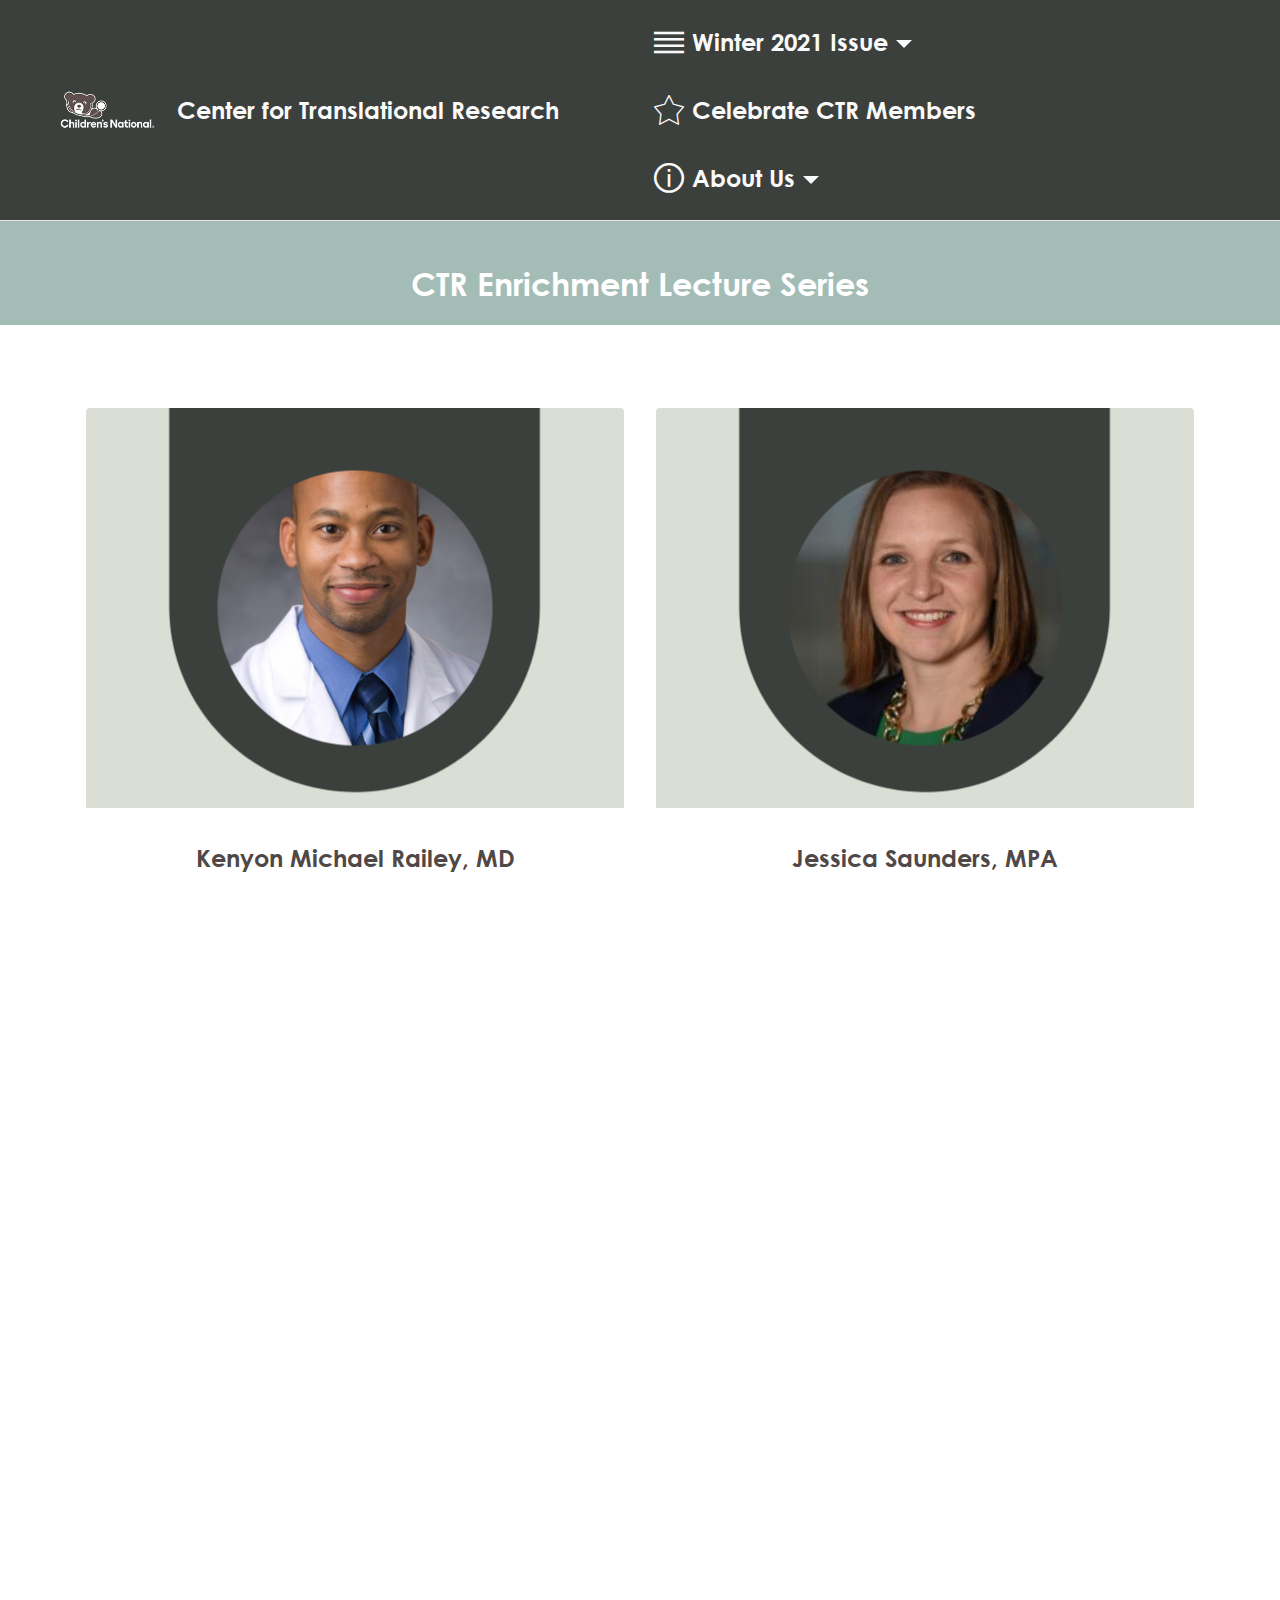
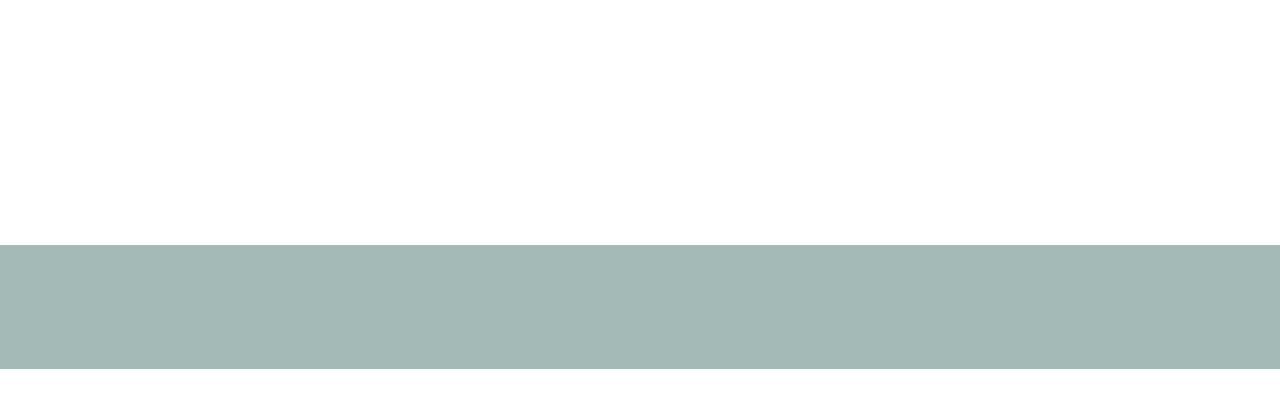
==== CTREnrichmentSeries.html @ a95724ea "Initial Draft" ====
<!DOCTYPE html>
<html  >
<head>
  <!-- Site made with Mobirise Website Builder v5.2.0, https://mobirise.com -->
  <meta charset="UTF-8">
  <meta http-equiv="X-UA-Compatible" content="IE=edge">
  <meta name="generator" content="Mobirise v5.2.0, mobirise.com">
  <meta name="viewport" content="width=device-width, initial-scale=1, minimum-scale=1">
  <link rel="shortcut icon" href="assets/images/cn-master-ol-whttxt-rgb-hires-sm-229x120.png" type="image/x-icon">
  <meta name="description" content="">
  
  
  <title>CTR Enrichment Series</title>
  <link rel="stylesheet" href="assets/web/assets/mobirise-icons2/mobirise2.css">
  <link rel="stylesheet" href="assets/web/assets/mobirise-icons/mobirise-icons.css">
  <link rel="stylesheet" href="assets/tether/tether.min.css">
  <link rel="stylesheet" href="assets/bootstrap/css/bootstrap.min.css">
  <link rel="stylesheet" href="assets/bootstrap/css/bootstrap-grid.min.css">
  <link rel="stylesheet" href="assets/bootstrap/css/bootstrap-reboot.min.css">
  <link rel="stylesheet" href="assets/dropdown/css/style.css">
  <link rel="stylesheet" href="assets/animatecss/animate.css">
  <link rel="stylesheet" href="assets/socicon/css/styles.css">
  <link rel="stylesheet" href="assets/theme/css/style.css">
  <link href="assets/fonts/style.css" rel="stylesheet">
  <link rel="preload" as="style" href="assets/mobirise/css/mbr-additional.css"><link rel="stylesheet" href="assets/mobirise/css/mbr-additional.css" type="text/css">
  
  
  
  
</head>
<body>
  
  <section class="menu cid-s48OLK6784" once="menu" id="menu1-1x">
    
    <nav class="navbar navbar-dropdown navbar-fixed-top navbar-expand-lg">
        <div class="container-fluid">
            <div class="navbar-brand">
                <span class="navbar-logo">
                    <a href="https://childrensnational.org/">
                        <img src="assets/images/cn-master-ol-whttxt-rgb-hires-sm-229x120.png" alt="Mobirise" style="height: 3.8rem;">
                    </a>
                </span>
                <span class="navbar-caption-wrap"><a class="navbar-caption text-white display-4" href="https://childrensnational.org/research-and-education/center-for-translational-research">Center for Translational Research</a></span>
            </div>
            <button class="navbar-toggler" type="button" data-toggle="collapse" data-target="#navbarSupportedContent" aria-controls="navbarNavAltMarkup" aria-expanded="false" aria-label="Toggle navigation">
                <div class="hamburger">
                    <span></span>
                    <span></span>
                    <span></span>
                    <span></span>
                </div>
            </button>
            <div class="collapse navbar-collapse" id="navbarSupportedContent">
                <ul class="navbar-nav nav-dropdown nav-right" data-app-modern-menu="true"><li class="nav-item dropdown"><a class="nav-link link dropdown-toggle text-white display-4" href="#" data-toggle="dropdown-submenu" aria-expanded="false"><span class="mobi-mbri mobi-mbri-align-justify mbr-iconfont mbr-iconfont-btn"></span>Winter 2021 Issue</a><div class="dropdown-menu"><a class="dropdown-item text-white display-4" href="index.html">Homepage</a><a class="dropdown-item text-white text-primary display-4" href="FacultyNews.html" aria-expanded="false">Faculty News</a><a class="text-white dropdown-item text-primary display-4" href="CTREnrichmentSeries.html" aria-expanded="false">CTR Enrichment Series</a><a class="dropdown-item text-white text-primary display-4" href="CTRMembers.html" aria-expanded="false">CTR Members</a><a class="dropdown-item text-white text-primary display-4" href="ResearchResources.html" aria-expanded="false">Research Resources</a><a class="dropdown-item text-white text-primary display-4" href="GrantsContracts.html" aria-expanded="false">Grants &amp; Contracts</a><div class="dropdown"><a class="dropdown-item text-white dropdown-toggle display-4" href="#" aria-expanded="false" data-toggle="dropdown-submenu">Archived Newsletter</a><div class="dropdown-menu dropdown-submenu"><a class="dropdown-item text-white text-primary display-4" href="https://ctrinfo.github.io/NewsletterF19/" aria-expanded="false">Fall 2019</a><a class="dropdown-item text-white text-primary display-4" href="https://ctrinfo.github.io/NewsletterWinter2020/index.html" aria-expanded="false">Winter 2020</a><a class="dropdown-item text-white text-primary display-4" href="https://ctrinfo.github.io/NewsletterSP20/ResearchResources.html" aria-expanded="false">Spring 2020</a><a class="dropdown-item text-white text-primary display-4" href="https://ctrinfo.github.io/ConnectorsCornerSF20/index.html" aria-expanded="false">Summer | Fall 2020</a></div></div></div></li>
                    <li class="nav-item"><a class="nav-link link text-white text-primary display-4" href="CTRform.html"><span class="mbri-star mbr-iconfont mbr-iconfont-btn"></span>
                            Celebrate CTR Members<br></a></li><li class="nav-item dropdown"><a class="nav-link link dropdown-toggle text-white display-4" href="#" data-toggle="dropdown-submenu" aria-expanded="false"><span class="mobi-mbri mobi-mbri-info mbr-iconfont mbr-iconfont-btn"></span>
                            About Us</a><div class="dropdown-menu"><a class="dropdown-item text-white text-primary display-4" href="CTRLeadership.html">CTR Leadership</a><a class="dropdown-item text-white text-primary display-4" href="https://childrensnational.org/research-and-education/center-for-translational-research" aria-expanded="false">CTR</a></div></li></ul>
                
                
            </div>
        </div>
    </nav>

</section>

<section class="mbr-section content4 cid-sfBEkjKArL" id="content4-2z">

    

    <div class="container">
        <div class="media-container-row">
            <div class="title col-12 col-md-8">
                <h2 class="align-center pb-3 mbr-fonts-style display-2"><strong>CTR Enrichment Lecture Series</strong></h2>
                
                
            </div>
        </div>
    </div>
</section>

<section class="gallery2 cid-sqBTigY8wc" id="gallery2-3e">
    
    
    <div class="container">
        <div class="mbr-section-head">
            <h4 class="mbr-section-title mbr-fonts-style align-center mb-0 display-2"><strong>Gallery with Text and Buttons</strong></h4>
            
        </div>
        <div class="row mt-4">
            <div class="item features-image сol-12 col-md-6 col-lg-6">
                <div class="item-wrapper">
                    <div class="item-img">
                        <img src="assets/images/6-1.png" alt="">
                    </div>
                    <div class="item-content">
                        <h5 class="item-title mbr-fonts-style display-4"><strong>Kenyon Michael Railey, MD</strong></h5>
                        
                        <p class="mbr-text mbr-fonts-style mt-3 display-7">
                            A New Hope: Preventing Bias in Personal, Professional and Patient Encounters
                        </p>
                    </div>
                    <div class="mbr-section-btn item-footer mt-2"><a href="" class="btn item-btn btn-success display-7" target="_blank"><span class="mobi-mbri mobi-mbri-video-play mbr-iconfont mbr-iconfont-btn"></span>Watch now&nbsp;</a></div>
                </div>
            </div>
            <div class="item features-image сol-12 col-md-6 col-lg-6">
                <div class="item-wrapper">
                    <div class="item-img">
                        <img src="assets/images/7-1.png" alt="">
                    </div>
                    <div class="item-content">
                        <h5 class="item-title mbr-fonts-style display-4"><strong>Jessica Saunders, MPA</strong></h5>
                        
                        <p class="mbr-text mbr-fonts-style mt-3 display-7">Developing a Social Needs Screening Program</p>
                    </div>
                    <div class="mbr-section-btn item-footer mt-2"><a href="https://www.youtube.com/watch?v=nKHgA2iV2IY&list=PLpaHC44oF7Z8gwR-Vftmuv-lGePWFJzNv&index=27" class="btn item-btn btn-success display-7" target="_blank"><span class="mobi-mbri mobi-mbri-video-play mbr-iconfont mbr-iconfont-btn"></span>Watch now&nbsp;</a></div>
                </div>
            </div>
            <div class="item features-image сol-12 col-md-6 col-lg-6">
                <div class="item-wrapper">
                    <div class="item-img">
                        <img src="assets/images/8-1.png" alt="">
                    </div>
                    <div class="item-content">
                        <h5 class="item-title mbr-fonts-style display-4"><strong>Sylvie Naar, PhD</strong></h5>
                        
                        <p class="mbr-text mbr-fonts-style mt-3 display-7">Behavioral Interventions to Reduce Health Disparities in Adolescents and Emerging Adults </p>
                    </div>
                    <div class="mbr-section-btn item-footer mt-2"><a href="https://www.youtube.com/watch?v=Abxpg3LEU58&list=PLpaHC44oF7Z8gwR-Vftmuv-lGePWFJzNv&index=26" class="btn item-btn btn-success display-7" target="_blank"><span class="mobi-mbri mobi-mbri-video-play mbr-iconfont mbr-iconfont-btn"></span>Watch now&nbsp;</a></div>
                </div>
            </div>
            <div class="item features-image сol-12 col-md-6 col-lg-6">
                <div class="item-wrapper">
                    <div class="item-img">
                        <img src="assets/images/9-1.png" alt="" title="">
                    </div>
                    <div class="item-content">
                        <h5 class="item-title mbr-fonts-style display-4"><strong>Delishia M. Pittman, PhD</strong></h5>
                        
                        <p class="mbr-text mbr-fonts-style mt-3 display-7">Black Emerging Adult College Students: More Than a Convenience Sample</p>
                    </div>
                    <div class="mbr-section-btn item-footer mt-2"><a href="https://childrensnational.org/news-and-events/video-gallery/black-emerging-adult-college-students" class="btn item-btn btn-success display-7" target="_blank"><span class="mobi-mbri mobi-mbri-video-play mbr-iconfont mbr-iconfont-btn"></span>Watch now&nbsp;</a></div>
                </div>
            </div>
        </div>
    </div>
</section>

<section class="footer3 cid-s48P1Icc8J" once="footers" id="footer3-1y">

    

    

    <div class="container-fluid">
        <div class="media-container-row align-center mbr-white">
            <div class="row row-links">
                <ul class="foot-menu">
                    
                    
                    
                    
                    
                <li class="foot-menu-item mbr-fonts-style display-7"><strong><a href="mailto:CTRAdmin@childrensnational.org" class="text-white">Contact Us</a></strong></li><li class="foot-menu-item mbr-fonts-style display-7"><strong><a href="https://childrensnational.org/" class="text-white" target="_blank">Children's National Hospital</a></strong></li><li class="foot-menu-item mbr-fonts-style display-7"><strong><a href="https://childrensnational.org/research-and-education/about-cri" class="text-white" target="_blank">Children's National Research Institute</a></strong></li><li class="foot-menu-item mbr-fonts-style display-7"><strong><a href="https://childrensnational.org/research-and-education/center-for-translational-research" class="text-white" target="_blank">Center for Translational Research</a></strong></li></ul>
            </div>
            
            <div class="row row-copirayt">
                <p class="mbr-text mb-0 mbr-fonts-style mbr-white align-center display-7">
                    © Children's National Hospital 2020</p>
            </div>
        </div>
    </div>
</section><section style="background-color: #fff; font-family: -apple-system, BlinkMacSystemFont, 'Segoe UI', 'Roboto', 'Helvetica Neue', Arial, sans-serif; color:#aaa; font-size:12px; padding: 0; align-items: center; display: flex;"><a href="https://mobirise.site/c" style="flex: 1 1; height: 3rem; padding-left: 1rem;"></a><p style="flex: 0 0 auto; margin:0; padding-right:1rem;">Designed with Mobirise <a href="https://mobirise.site/u" style="color:#aaa;">website</a> templates</p></section><script src="assets/web/assets/jquery/jquery.min.js"></script>  <script src="assets/popper/popper.min.js"></script>  <script src="assets/tether/tether.min.js"></script>  <script src="assets/bootstrap/js/bootstrap.min.js"></script>  <script src="assets/smoothscroll/smooth-scroll.js"></script>  <script src="assets/dropdown/js/nav-dropdown.js"></script>  <script src="assets/dropdown/js/navbar-dropdown.js"></script>  <script src="assets/touchswipe/jquery.touch-swipe.min.js"></script>  <script src="assets/viewportchecker/jquery.viewportchecker.js"></script>  <script src="assets/theme/js/script.js"></script>  
  
  
 <div id="scrollToTop" class="scrollToTop mbr-arrow-up"><a style="text-align: center;"><i class="mbr-arrow-up-icon mbr-arrow-up-icon-cm cm-icon cm-icon-smallarrow-up"></i></a></div>
    <input name="animation" type="hidden">
  </body>
</html>
---- assets/web/assets/mobirise-icons2/mobirise2.css ----
@font-face {
  font-family: 'Moririse2';
  font-display: swap;
  src:  url('mobirise2.eot?f2bix4');
  src:  url('mobirise2.eot?f2bix4#iefix') format('embedded-opentype'),
    url('mobirise2.ttf?f2bix4') format('truetype'),
    url('mobirise2.woff?f2bix4') format('woff'),
    url('mobirise2.svg?f2bix4#mobirise2') format('svg');
  font-weight: normal;
  font-style: normal;
}

[class^="mobi-"], [class*=" mobi-"] {
  /* use !important to prevent issues with browser extensions that change fonts */
  font-family: 'Moririse2' !important;
  speak: none;
  font-style: normal;
  font-weight: normal;
  font-variant: normal;
  text-transform: none;
  line-height: 1;

  /* Better Font Rendering =========== */
  -webkit-font-smoothing: antialiased;
  -moz-osx-font-smoothing: grayscale;
}

.mobi-mbri-add-submenu:before {
  content: "\e900";
}
.mobi-mbri-alert:before {
  content: "\e901";
}
.mobi-mbri-align-center:before {
  content: "\e902";
}
.mobi-mbri-align-justify:before {
  content: "\e903";
}
.mobi-mbri-align-left:before {
  content: "\e904";
}
.mobi-mbri-align-right:before {
  content: "\e905";
}
.mobi-mbri-android:before {
  content: "\e906";
}
.mobi-mbri-apple:before {
  content: "\e907";
}
.mobi-mbri-arrow-down:before {
  content: "\e908";
}
.mobi-mbri-arrow-next:before {
  content: "\e909";
}
.mobi-mbri-arrow-prev:before {
  content: "\e90a";
}
.mobi-mbri-arrow-up:before {
  content: "\e90b";
}
.mobi-mbri-bold:before {
  content: "\e90c";
}
.mobi-mbri-bookmark:before {
  content: "\e90d";
}
.mobi-mbri-bootstrap:before {
  content: "\e90e";
}
.mobi-mbri-briefcase:before {
  content: "\e90f";
}
.mobi-mbri-browse:before {
  content: "\e910";
}
.mobi-mbri-bulleted-list:before {
  content: "\e911";
}
.mobi-mbri-calendar:before {
  content: "\e912";
}
.mobi-mbri-camera:before {
  content: "\e913";
}
.mobi-mbri-cart-add:before {
  content: "\e914";
}
.mobi-mbri-cart-full:before {
  content: "\e915";
}
.mobi-mbri-cash:before {
  content: "\e916";
}
.mobi-mbri-change-style:before {
  content: "\e917";
}
.mobi-mbri-chat:before {
  content: "\e918";
}
.mobi-mbri-clock:before {
  content: "\e919";
}
.mobi-mbri-close:before {
  content: "\e91a";
}
.mobi-mbri-cloud:before {
  content: "\e91b";
}
.mobi-mbri-code:before {
  content: "\e91c";
}
.mobi-mbri-contact-form:before {
  content: "\e91d";
}
.mobi-mbri-credit-card:before {
  content: "\e91e";
}
.mobi-mbri-cursor-click:before {
  content: "\e91f";
}
.mobi-mbri-cust-feedback:before {
  content: "\e920";
}
.mobi-mbri-database:before {
  content: "\e921";
}
.mobi-mbri-delivery:before {
  content: "\e922";
}
.mobi-mbri-desktop:before {
  content: "\e923";
}
.mobi-mbri-devices:before {
  content: "\e924";
}
.mobi-mbri-down:before {
  content: "\e925";
}
.mobi-mbri-download-2:before {
  content: "\e926";
}
.mobi-mbri-download:before {
  content: "\e927";
}
.mobi-mbri-drag-n-drop-2:before {
  content: "\e928";
}
.mobi-mbri-drag-n-drop:before {
  content: "\e929";
}
.mobi-mbri-edit-2:before {
  content: "\e92a";
}
.mobi-mbri-edit:before {
  content: "\e92b";
}
.mobi-mbri-error:before {
  content: "\e92c";
}
.mobi-mbri-extension:before {
  content: "\e92d";
}
.mobi-mbri-features:before {
  content: "\e92e";
}
.mobi-mbri-file:before {
  content: "\e92f";
}
.mobi-mbri-flag:before {
  content: "\e930";
}
.mobi-mbri-folder:before {
  content: "\e931";
}
.mobi-mbri-gift:before {
  content: "\e932";
}
.mobi-mbri-github:before {
  content: "\e933";
}
.mobi-mbri-globe-2:before {
  content: "\e934";
}
.mobi-mbri-globe:before {
  content: "\e935";
}
.mobi-mbri-growing-chart:before {
  content: "\e936";
}
.mobi-mbri-hearth:before {
  content: "\e937";
}
.mobi-mbri-help:before {
  content: "\e938";
}
.mobi-mbri-home:before {
  content: "\e939";
}
.mobi-mbri-hot-cup:before {
  content: "\e93a";
}
.mobi-mbri-idea:before {
  content: "\e93b";
}
.mobi-mbri-image-gallery:before {
  content: "\e93c";
}
.mobi-mbri-image-slider:before {
  content: "\e93d";
}
.mobi-mbri-info:before {
  content: "\e93e";
}
.mobi-mbri-italic:before {
  content: "\e93f";
}
.mobi-mbri-key:before {
  content: "\e940";
}
.mobi-mbri-laptop:before {
  content: "\e941";
}
.mobi-mbri-layers:before {
  content: "\e942";
}
.mobi-mbri-left-right:before {
  content: "\e943";
}
.mobi-mbri-left:before {
  content: "\e944";
}
.mobi-mbri-letter:before {
  content: "\e945";
}
.mobi-mbri-like:before {
  content: "\e946";
}
.mobi-mbri-link:before {
  content: "\e947";
}
.mobi-mbri-lock:before {
  content: "\e948";
}
.mobi-mbri-login:before {
  content: "\e949";
}
.mobi-mbri-logout:before {
  content: "\e94a";
}
.mobi-mbri-magic-stick:before {
  content: "\e94b";
}
.mobi-mbri-map-pin:before {
  content: "\e94c";
}
.mobi-mbri-menu:before {
  content: "\e94d";
}
.mobi-mbri-mobile-2:before {
  content: "\e94e";
}
.mobi-mbri-mobile-horizontal:before {
  content: "\e94f";
}
.mobi-mbri-mobile:before {
  content: "\e950";
}
.mobi-mbri-mobirise:before {
  content: "\e951";
}
.mobi-mbri-more-horizontal:before {
  content: "\e952";
}
.mobi-mbri-more-vertical:before {
  content: "\e953";
}
.mobi-mbri-music:before {
  content: "\e954";
}
.mobi-mbri-new-file:before {
  content: "\e955";
}
.mobi-mbri-numbered-list:before {
  content: "\e956";
}
.mobi-mbri-opened-folder:before {
  content: "\e957";
}
.mobi-mbri-pages:before {
  content: "\e958";
}
.mobi-mbri-paper-plane:before {
  content: "\e959";
}
.mobi-mbri-paperclip:before {
  content: "\e95a";
}
.mobi-mbri-phone:before {
  content: "\e95b";
}
.mobi-mbri-photo:before {
  content: "\e95c";
}
.mobi-mbri-photos:before {
  content: "\e95d";
}
.mobi-mbri-pin:before {
  content: "\e95e";
}
.mobi-mbri-play:before {
  content: "\e95f";
}
.mobi-mbri-plus:before {
  content: "\e960";
}
.mobi-mbri-preview:before {
  content: "\e961";
}
.mobi-mbri-print:before {
  content: "\e962";
}
.mobi-mbri-protect:before {
  content: "\e963";
}
.mobi-mbri-question:before {
  content: "\e964";
}
.mobi-mbri-quote-left:before {
  content: "\e965";
}
.mobi-mbri-quote-right:before {
  content: "\e966";
}
.mobi-mbri-redo:before {
  content: "\e967";
}
.mobi-mbri-refresh:before {
  content: "\e968";
}
.mobi-mbri-responsive-2:before {
  content: "\e969";
}
.mobi-mbri-responsive:before {
  content: "\e96a";
}
.mobi-mbri-right:before {
  content: "\e96b";
}
.mobi-mbri-rocket:before {
  content: "\e96c";
}
.mobi-mbri-sad-face:before {
  content: "\e96d";
}
.mobi-mbri-sale:before {
  content: "\e96e";
}
.mobi-mbri-save:before {
  content: "\e96f";
}
.mobi-mbri-search:before {
  content: "\e970";
}
.mobi-mbri-setting-2:before {
  content: "\e971";
}
.mobi-mbri-setting-3:before {
  content: "\e972";
}
.mobi-mbri-setting:before {
  content: "\e973";
}
.mobi-mbri-share:before {
  content: "\e974";
}
.mobi-mbri-shopping-bag:before {
  content: "\e975";
}
.mobi-mbri-shopping-basket:before {
  content: "\e976";
}
.mobi-mbri-shopping-cart:before {
  content: "\e977";
}
.mobi-mbri-sites:before {
  content: "\e978";
}
.mobi-mbri-smile-face:before {
  content: "\e979";
}
.mobi-mbri-speed:before {
  content: "\e97a";
}
.mobi-mbri-star:before {
  content: "\e97b";
}
.mobi-mbri-success:before {
  content: "\e97c";
}
.mobi-mbri-sun:before {
  content: "\e97d";
}
.mobi-mbri-sun2:before {
  content: "\e97e";
}
.mobi-mbri-tablet-vertical:before {
  content: "\e97f";
}
.mobi-mbri-tablet:before {
  content: "\e980";
}
.mobi-mbri-target:before {
  content: "\e981";
}
.mobi-mbri-timer:before {
  content: "\e982";
}
.mobi-mbri-to-ftp:before {
  content: "\e983";
}
.mobi-mbri-to-local-drive:before {
  content: "\e984";
}
.mobi-mbri-touch-swipe:before {
  content: "\e985";
}
.mobi-mbri-touch:before {
  content: "\e986";
}
.mobi-mbri-trash:before {
  content: "\e987";
}
.mobi-mbri-underline:before {
  content: "\e988";
}
.mobi-mbri-undo:before {
  content: "\e989";
}
.mobi-mbri-unlink:before {
  content: "\e98a";
}
.mobi-mbri-unlock:before {
  content: "\e98b";
}
.mobi-mbri-up-down:before {
  content: "\e98c";
}
.mobi-mbri-up:before {
  content: "\e98d";
}
.mobi-mbri-update:before {
  content: "\e98e";
}
.mobi-mbri-upload-2:before {
  content: "\e98f";
}
.mobi-mbri-upload:before {
  content: "\e990";
}
.mobi-mbri-user-2:before {
  content: "\e991";
}
.mobi-mbri-user:before {
  content: "\e992";
}
.mobi-mbri-users:before {
  content: "\e993";
}
.mobi-mbri-video-play:before {
  content: "\e994";
}
.mobi-mbri-video:before {
  content: "\e995";
}
.mobi-mbri-watch:before {
  content: "\e996";
}
.mobi-mbri-website-theme-2:before {
  content: "\e997";
}
.mobi-mbri-website-theme:before {
  content: "\e998";
}
.mobi-mbri-wifi:before {
  content: "\e999";
}
.mobi-mbri-windows:before {
  content: "\e99a";
}
.mobi-mbri-zoom-in:before {
  content: "\e99b";
}
.mobi-mbri-zoom-out:before {
  content: "\e99c";
}
---- assets/web/assets/mobirise-icons/mobirise-icons.css ----
@font-face {
  font-family: 'MobiriseIcons';
  src:  url('mobirise-icons.eot?spat4u');
  src:  url('mobirise-icons.eot?spat4u#iefix') format('embedded-opentype'),
    url('mobirise-icons.ttf?spat4u') format('truetype'),
    url('mobirise-icons.woff?spat4u') format('woff'),
    url('mobirise-icons.svg?spat4u#MobiriseIcons') format('svg');
  font-weight: normal;
  font-style: normal;
  font-display: swap;
}

[class^="mbri-"], [class*=" mbri-"] {
  /* use !important to prevent issues with browser extensions that change fonts */
  font-family: MobiriseIcons !important;
  speak: none;
  font-style: normal;
  font-weight: normal;
  font-variant: normal;
  text-transform: none;
  line-height: 1;

  /* Better Font Rendering =========== */
  -webkit-font-smoothing: antialiased;
  -moz-osx-font-smoothing: grayscale;
}

.mbri-add-submenu:before {
  content: "\e900";
}
.mbri-alert:before {
  content: "\e901";
}
.mbri-align-center:before {
  content: "\e902";
}
.mbri-align-justify:before {
  content: "\e903";
}
.mbri-align-left:before {
  content: "\e904";
}
.mbri-align-right:before {
  content: "\e905";
}
.mbri-android:before {
  content: "\e906";
}
.mbri-apple:before {
  content: "\e907";
}
.mbri-arrow-down:before {
  content: "\e908";
}
.mbri-arrow-next:before {
  content: "\e909";
}
.mbri-arrow-prev:before {
  content: "\e90a";
}
.mbri-arrow-up:before {
  content: "\e90b";
}
.mbri-bold:before {
  content: "\e90c";
}
.mbri-bookmark:before {
  content: "\e90d";
}
.mbri-bootstrap:before {
  content: "\e90e";
}
.mbri-briefcase:before {
  content: "\e90f";
}
.mbri-browse:before {
  content: "\e910";
}
.mbri-bulleted-list:before {
  content: "\e911";
}
.mbri-calendar:before {
  content: "\e912";
}
.mbri-camera:before {
  content: "\e913";
}
.mbri-cart-add:before {
  content: "\e914";
}
.mbri-cart-full:before {
  content: "\e915";
}
.mbri-cash:before {
  content: "\e916";
}
.mbri-change-style:before {
  content: "\e917";
}
.mbri-chat:before {
  content: "\e918";
}
.mbri-clock:before {
  content: "\e919";
}
.mbri-close:before {
  content: "\e91a";
}
.mbri-cloud:before {
  content: "\e91b";
}
.mbri-code:before {
  content: "\e91c";
}
.mbri-contact-form:before {
  content: "\e91d";
}
.mbri-credit-card:before {
  content: "\e91e";
}
.mbri-cursor-click:before {
  content: "\e91f";
}
.mbri-cust-feedback:before {
  content: "\e920";
}
.mbri-database:before {
  content: "\e921";
}
.mbri-delivery:before {
  content: "\e922";
}
.mbri-desktop:before {
  content: "\e923";
}
.mbri-devices:before {
  content: "\e924";
}
.mbri-down:before {
  content: "\e925";
}
.mbri-download:before {
  content: "\e989";
}
.mbri-drag-n-drop:before {
  content: "\e927";
}
.mbri-drag-n-drop2:before {
  content: "\e928";
}
.mbri-edit:before {
  content: "\e929";
}
.mbri-edit2:before {
  content: "\e92a";
}
.mbri-error:before {
  content: "\e92b";
}
.mbri-extension:before {
  content: "\e92c";
}
.mbri-features:before {
  content: "\e92d";
}
.mbri-file:before {
  content: "\e92e";
}
.mbri-flag:before {
  content: "\e92f";
}
.mbri-folder:before {
  content: "\e930";
}
.mbri-gift:before {
  content: "\e931";
}
.mbri-github:before {
  content: "\e932";
}
.mbri-globe:before {
  content: "\e933";
}
.mbri-globe-2:before {
  content: "\e934";
}
.mbri-growing-chart:before {
  content: "\e935";
}
.mbri-hearth:before {
  content: "\e936";
}
.mbri-help:before {
  content: "\e937";
}
.mbri-home:before {
  content: "\e938";
}
.mbri-hot-cup:before {
  content: "\e939";
}
.mbri-idea:before {
  content: "\e93a";
}
.mbri-image-gallery:before {
  content: "\e93b";
}
.mbri-image-slider:before {
  content: "\e93c";
}
.mbri-info:before {
  content: "\e93d";
}
.mbri-italic:before {
  content: "\e93e";
}
.mbri-key:before {
  content: "\e93f";
}
.mbri-laptop:before {
  content: "\e940";
}
.mbri-layers:before {
  content: "\e941";
}
.mbri-left-right:before {
  content: "\e942";
}
.mbri-left:before {
  content: "\e943";
}
.mbri-letter:before {
  content: "\e944";
}
.mbri-like:before {
  content: "\e945";
}
.mbri-link:before {
  content: "\e946";
}
.mbri-lock:before {
  content: "\e947";
}
.mbri-login:before {
  content: "\e948";
}
.mbri-logout:before {
  content: "\e949";
}
.mbri-magic-stick:before {
  content: "\e94a";
}
.mbri-map-pin:before {
  content: "\e94b";
}
.mbri-menu:before {
  content: "\e94c";
}
.mbri-mobile:before {
  content: "\e94d";
}
.mbri-mobile2:before {
  content: "\e94e";
}
.mbri-mobirise:before {
  content: "\e94f";
}
.mbri-more-horizontal:before {
  content: "\e950";
}
.mbri-more-vertical:before {
  content: "\e951";
}
.mbri-music:before {
  content: "\e952";
}
.mbri-new-file:before {
  content: "\e953";
}
.mbri-numbered-list:before {
  content: "\e954";
}
.mbri-opened-folder:before {
  content: "\e955";
}
.mbri-pages:before {
  content: "\e956";
}
.mbri-paper-plane:before {
  content: "\e957";
}
.mbri-paperclip:before {
  content: "\e958";
}
.mbri-photo:before {
  content: "\e959";
}
.mbri-photos:before {
  content: "\e95a";
}
.mbri-pin:before {
  content: "\e95b";
}
.mbri-play:before {
  content: "\e95c";
}
.mbri-plus:before {
  content: "\e95d";
}
.mbri-preview:before {
  content: "\e95e";
}
.mbri-print:before {
  content: "\e95f";
}
.mbri-protect:before {
  content: "\e960";
}
.mbri-question:before {
  content: "\e961";
}
.mbri-quote-left:before {
  content: "\e962";
}
.mbri-quote-right:before {
  content: "\e963";
}
.mbri-refresh:before {
  content: "\e964";
}
.mbri-responsive:before {
  content: "\e965";
}
.mbri-right:before {
  content: "\e966";
}
.mbri-rocket:before {
  content: "\e967";
}
.mbri-sad-face:before {
  content: "\e968";
}
.mbri-sale:before {
  content: "\e969";
}
.mbri-save:before {
  content: "\e96a";
}
.mbri-search:before {
  content: "\e96b";
}
.mbri-setting:before {
  content: "\e96c";
}
.mbri-setting2:before {
  content: "\e96d";
}
.mbri-setting3:before {
  content: "\e96e";
}
.mbri-share:before {
  content: "\e96f";
}
.mbri-shopping-bag:before {
  content: "\e970";
}
.mbri-shopping-basket:before {
  content: "\e971";
}
.mbri-shopping-cart:before {
  content: "\e972";
}
.mbri-sites:before {
  content: "\e973";
}
.mbri-smile-face:before {
  content: "\e974";
}
.mbri-speed:before {
  content: "\e975";
}
.mbri-star:before {
  content: "\e976";
}
.mbri-success:before {
  content: "\e977";
}
.mbri-sun:before {
  content: "\e978";
}
.mbri-sun2:before {
  content: "\e979";
}
.mbri-tablet:before {
  content: "\e97a";
}
.mbri-tablet-vertical:before {
  content: "\e97b";
}
.mbri-target:before {
  content: "\e97c";
}
.mbri-timer:before {
  content: "\e97d";
}
.mbri-to-ftp:before {
  content: "\e97e";
}
.mbri-to-local-drive:before {
  content: "\e97f";
}
.mbri-touch-swipe:before {
  content: "\e980";
}
.mbri-touch:before {
  content: "\e981";
}
.mbri-trash:before {
  content: "\e982";
}
.mbri-underline:before {
  content: "\e983";
}
.mbri-unlink:before {
  content: "\e984";
}
.mbri-unlock:before {
  content: "\e985";
}
.mbri-up-down:before {
  content: "\e986";
}
.mbri-up:before {
  content: "\e987";
}
.mbri-update:before {
  content: "\e988";
}
.mbri-upload:before {
 content: "\e926"; 
}
.mbri-user:before {
  content: "\e98a";
}
.mbri-user2:before {
  content: "\e98b";
}
.mbri-users:before {
  content: "\e98c";
}
.mbri-video:before {
  content: "\e98d";
}
.mbri-video-play:before {
  content: "\e98e";
}
.mbri-watch:before {
  content: "\e98f";
}
.mbri-website-theme:before {
  content: "\e990";
}
.mbri-wifi:before {
  content: "\e991";
}
.mbri-windows:before {
  content: "\e992";
}
.mbri-zoom-out:before {
  content: "\e993";
}
.mbri-redo:before {
  content: "\e994";
}
.mbri-undo:before {
  content: "\e995";
}
---- assets/dropdown/css/style.css ----
.navbar-dropdown {
  left: 0;
  padding: 0;
  position: absolute;
  right: 0;
  top: 0;
  transition: all 0.45s ease;
  z-index: 1030;
  background: #282828; }
  .navbar-dropdown .navbar-logo {
    margin-right: 0.8rem;
    transition: margin 0.3s ease-in-out;
    vertical-align: middle; }
    .navbar-dropdown .navbar-logo img {
      height: 3.125rem;
      transition: all 0.3s ease-in-out; }
    .navbar-dropdown .navbar-logo.mbr-iconfont {
      font-size: 3.125rem;
      line-height: 3.125rem; }
  .navbar-dropdown .navbar-caption {
    font-weight: 700;
    white-space: normal;
    vertical-align: -4px;
    line-height: 3.125rem !important; }
    .navbar-dropdown .navbar-caption, .navbar-dropdown .navbar-caption:hover {
      color: inherit;
      text-decoration: none; }
  .navbar-dropdown .mbr-iconfont + .navbar-caption {
    vertical-align: -1px; }
  .navbar-dropdown.navbar-fixed-top {
    position: fixed; }
  .navbar-dropdown .navbar-brand span {
    vertical-align: -4px; }
  .navbar-dropdown.bg-color.transparent {
    background: none; }
  .navbar-dropdown.navbar-short .navbar-brand {
    padding: 0.625rem 0; }
    .navbar-dropdown.navbar-short .navbar-brand span {
      vertical-align: -1px; }
  .navbar-dropdown.navbar-short .navbar-caption {
    line-height: 2.375rem !important;
    vertical-align: -2px; }
  .navbar-dropdown.navbar-short .navbar-logo {
    margin-right: 0.5rem; }
    .navbar-dropdown.navbar-short .navbar-logo img {
      height: 2.375rem; }
    .navbar-dropdown.navbar-short .navbar-logo.mbr-iconfont {
      font-size: 2.375rem;
      line-height: 2.375rem; }
  .navbar-dropdown.navbar-short .mbr-table-cell {
    height: 3.625rem; }
  .navbar-dropdown .navbar-close {
    left: 0.6875rem;
    position: fixed;
    top: 0.75rem;
    z-index: 1000; }
  .navbar-dropdown .hamburger-icon {
    content: "";
    display: inline-block;
    vertical-align: middle;
    width: 16px;
    -webkit-box-shadow: 0 -6px 0 1px #282828,0 0 0 1px #282828,0 6px 0 1px #282828;
    -moz-box-shadow: 0 -6px 0 1px #282828,0 0 0 1px #282828,0 6px 0 1px #282828;
    box-shadow: 0 -6px 0 1px #282828,0 0 0 1px #282828,0 6px 0 1px #282828; }

.dropdown-menu .dropdown-toggle[data-toggle="dropdown-submenu"]::after {
  border-bottom: 0.35em solid transparent;
  border-left: 0.35em solid;
  border-right: 0;
  border-top: 0.35em solid transparent;
  margin-left: 0.3rem; }

.dropdown-menu .dropdown-item:focus {
  outline: 0; }

.nav-dropdown {
  font-size: 0.75rem;
  font-weight: 500;
  height: auto !important; }
  .nav-dropdown .nav-btn {
    padding-left: 1rem; }
  .nav-dropdown .link {
    margin: .667em 1.667em;
    font-weight: 500;
    padding: 0;
    transition: color .2s ease-in-out; }
    .nav-dropdown .link.dropdown-toggle {
      margin-right: 2.583em; }
      .nav-dropdown .link.dropdown-toggle::after {
        margin-left: .25rem;
        border-top: 0.35em solid;
        border-right: 0.35em solid transparent;
        border-left: 0.35em solid transparent;
        border-bottom: 0; }
      .nav-dropdown .link.dropdown-toggle[aria-expanded="true"] {
        margin: 0;
        padding: 0.667em 3.263em  0.667em 1.667em; }
  .nav-dropdown .link::after,
  .nav-dropdown .dropdown-item::after {
    color: inherit; }
  .nav-dropdown .btn {
    font-size: 0.75rem;
    font-weight: 700;
    letter-spacing: 0;
    margin-bottom: 0;
    padding-left: 1.25rem;
    padding-right: 1.25rem; }
  .nav-dropdown .dropdown-menu {
    border-radius: 0;
    border: 0;
    left: 0;
    margin: 0;
    padding-bottom: 1.25rem;
    padding-top: 1.25rem;
    position: relative; }
  .nav-dropdown .dropdown-submenu {
    margin-left: 0.125rem;
    top: 0; }
  .nav-dropdown .dropdown-item {
    font-weight: 500;
    line-height: 2;
    padding: 0.3846em 4.615em 0.3846em 1.5385em;
    position: relative;
    transition: color .2s ease-in-out, background-color .2s ease-in-out; }
    .nav-dropdown .dropdown-item::after {
      margin-top: -0.3077em;
      position: absolute;
      right: 1.1538em;
      top: 50%; }
    .nav-dropdown .dropdown-item:focus, .nav-dropdown .dropdown-item:hover {
      background: none; }

@media (max-width: 767px) {
  .nav-dropdown.navbar-toggleable-sm {
    bottom: 0;
    display: none;
    left: 0;
    overflow-x: hidden;
    position: fixed;
    top: 0;
    transform: translateX(-100%);
    -ms-transform: translateX(-100%);
    -webkit-transform: translateX(-100%);
    width: 18.75rem;
    z-index: 999; } }
.nav-dropdown.navbar-toggleable-xl {
  bottom: 0;
  display: none;
  left: 0;
  overflow-x: hidden;
  position: fixed;
  top: 0;
  transform: translateX(-100%);
  -ms-transform: translateX(-100%);
  -webkit-transform: translateX(-100%);
  width: 18.75rem;
  z-index: 999; }

.nav-dropdown-sm {
  display: block !important;
  overflow-x: hidden;
  overflow: auto;
  padding-top: 3.875rem; }
  .nav-dropdown-sm::after {
    content: "";
    display: block;
    height: 3rem;
    width: 100%; }
  .nav-dropdown-sm.collapse.in ~ .navbar-close {
    display: block !important; }
  .nav-dropdown-sm.collapsing, .nav-dropdown-sm.collapse.in {
    transform: translateX(0);
    -ms-transform: translateX(0);
    -webkit-transform: translateX(0);
    transition: all 0.25s ease-out;
    -webkit-transition: all 0.25s ease-out;
    background: #282828; }
  .nav-dropdown-sm.collapsing[aria-expanded="false"] {
    transform: translateX(-100%);
    -ms-transform: translateX(-100%);
    -webkit-transform: translateX(-100%); }
  .nav-dropdown-sm .nav-item {
    display: block;
    margin-left: 0 !important;
    padding-left: 0; }
  .nav-dropdown-sm .link,
  .nav-dropdown-sm .dropdown-item {
    border-top: 1px dotted rgba(255, 255, 255, 0.1);
    font-size: 0.8125rem;
    line-height: 1.6;
    margin: 0 !important;
    padding: 0.875rem 2.4rem 0.875rem 1.5625rem !important;
    position: relative;
    white-space: normal; }
    .nav-dropdown-sm .link:focus, .nav-dropdown-sm .link:hover,
    .nav-dropdown-sm .dropdown-item:focus,
    .nav-dropdown-sm .dropdown-item:hover {
      background: rgba(0, 0, 0, 0.2) !important;
      color: #c0a375; }
  .nav-dropdown-sm .nav-btn {
    position: relative;
    padding: 1.5625rem 1.5625rem 0 1.5625rem; }
    .nav-dropdown-sm .nav-btn::before {
      border-top: 1px dotted rgba(255, 255, 255, 0.1);
      content: "";
      left: 0;
      position: absolute;
      top: 0;
      width: 100%; }
    .nav-dropdown-sm .nav-btn + .nav-btn {
      padding-top: 0.625rem; }
      .nav-dropdown-sm .nav-btn + .nav-btn::before {
        display: none; }
  .nav-dropdown-sm .btn {
    padding: 0.625rem 0; }
  .nav-dropdown-sm .dropdown-toggle[data-toggle="dropdown-submenu"]::after {
    margin-left: .25rem;
    border-top: 0.35em solid;
    border-right: 0.35em solid transparent;
    border-left: 0.35em solid transparent;
    border-bottom: 0; }
  .nav-dropdown-sm .dropdown-toggle[data-toggle="dropdown-submenu"][aria-expanded="true"]::after {
    border-top: 0;
    border-right: 0.35em solid transparent;
    border-left: 0.35em solid transparent;
    border-bottom: 0.35em solid; }
  .nav-dropdown-sm .dropdown-menu {
    margin: 0;
    padding: 0;
    position: relative;
    top: 0;
    left: 0;
    width: 100%;
    border: 0;
    float: none;
    border-radius: 0;
    background: none; }
  .nav-dropdown-sm .dropdown-submenu {
    left: 100%;
    margin-left: 0.125rem;
    margin-top: -1.25rem;
    top: 0; }

.navbar-toggleable-sm .nav-dropdown .dropdown-menu {
  position: absolute; }

.navbar-toggleable-sm .nav-dropdown .dropdown-submenu {
  left: 100%;
  margin-left: 0.125rem;
  margin-top: -1.25rem;
  top: 0; }

.navbar-toggleable-sm.opened .nav-dropdown .dropdown-menu {
  position: relative; }

.navbar-toggleable-sm.opened .nav-dropdown .dropdown-submenu {
  left: 0;
  margin-left: 00rem;
  margin-top: 0rem;
  top: 0; }

.is-builder .nav-dropdown.collapsing {
  transition: none !important; }

/*# sourceMappingURL=style.css.map */
---- assets/socicon/css/styles.css ----
@charset "UTF-8";

@font-face {
  font-family: 'Socicon';
  src:  url('../fonts/socicon.eot');
  src:  url('../fonts/socicon.eot?#iefix') format('embedded-opentype'),
    url('../fonts/socicon.woff2') format('woff2'),
    url('../fonts/socicon.ttf') format('truetype'),
    url('../fonts/socicon.woff') format('woff'),
    url('../fonts/socicon.svg#socicon') format('svg');
  font-weight: normal;
  font-style: normal;
}

[data-icon]:before {
  font-family: "socicon" !important;
  content: attr(data-icon);
  font-style: normal !important;
  font-weight: normal !important;
  font-variant: normal !important;
  text-transform: none !important;
  speak: none;
  line-height: 1;
  -webkit-font-smoothing: antialiased;
  -moz-osx-font-smoothing: grayscale;
}

[class^="socicon-"], [class*=" socicon-"] {
  /* use !important to prevent issues with browser extensions that change fonts */
  font-family: 'Socicon' !important;
  speak: none;
  font-style: normal;
  font-weight: normal;
  font-variant: normal;
  text-transform: none;
  line-height: 1;

  /* Better Font Rendering =========== */
  -webkit-font-smoothing: antialiased;
  -moz-osx-font-smoothing: grayscale;
}

.socicon-eitaa:before {
  content: "\e97c";
}
.socicon-soroush:before {
  content: "\e97d";
}
.socicon-bale:before {
  content: "\e97e";
}
.socicon-zazzle:before {
  content: "\e97b";
}
.socicon-society6:before {
  content: "\e97a";
}
.socicon-redbubble:before {
  content: "\e979";
}
.socicon-avvo:before {
  content: "\e978";
}
.socicon-stitcher:before {
  content: "\e977";
}
.socicon-googlehangouts:before {
  content: "\e974";
}
.socicon-dlive:before {
  content: "\e975";
}
.socicon-vsco:before {
  content: "\e976";
}
.socicon-flipboard:before {
  content: "\e973";
}
.socicon-ubuntu:before {
  content: "\e958";
}
.socicon-artstation:before {
  content: "\e959";
}
.socicon-invision:before {
  content: "\e95a";
}
.socicon-torial:before {
  content: "\e95b";
}
.socicon-collectorz:before {
  content: "\e95c";
}
.socicon-seenthis:before {
  content: "\e95d";
}
.socicon-googleplaymusic:before {
  content: "\e95e";
}
.socicon-debian:before {
  content: "\e95f";
}
.socicon-filmfreeway:before {
  content: "\e960";
}
.socicon-gnome:before {
  content: "\e961";
}
.socicon-itchio:before {
  content: "\e962";
}
.socicon-jamendo:before {
  content: "\e963";
}
.socicon-mix:before {
  content: "\e964";
}
.socicon-sharepoint:before {
  content: "\e965";
}
.socicon-tinder:before {
  content: "\e966";
}
.socicon-windguru:before {
  content: "\e967";
}
.socicon-cdbaby:before {
  content: "\e968";
}
.socicon-elementaryos:before {
  content: "\e969";
}
.socicon-stage32:before {
  content: "\e96a";
}
.socicon-tiktok:before {
  content: "\e96b";
}
.socicon-gitter:before {
  content: "\e96c";
}
.socicon-letterboxd:before {
  content: "\e96d";
}
.socicon-threema:before {
  content: "\e96e";
}
.socicon-splice:before {
  content: "\e96f";
}
.socicon-metapop:before {
  content: "\e970";
}
.socicon-naver:before {
  content: "\e971";
}
.socicon-remote:before {
  content: "\e972";
}
.socicon-internet:before {
  content: "\e957";
}
.socicon-moddb:before {
  content: "\e94b";
}
.socicon-indiedb:before {
  content: "\e94c";
}
.socicon-traxsource:before {
  content: "\e94d";
}
.socicon-gamefor:before {
  content: "\e94e";
}
.socicon-pixiv:before {
  content: "\e94f";
}
.socicon-myanimelist:before {
  content: "\e950";
}
.socicon-blackberry:before {
  content: "\e951";
}
.socicon-wickr:before {
  content: "\e952";
}
.socicon-spip:before {
  content: "\e953";
}
.socicon-napster:before {
  content: "\e954";
}
.socicon-beatport:before {
  content: "\e955";
}
.socicon-hackerone:before {
  content: "\e956";
}
.socicon-hackernews:before {
  content: "\e946";
}
.socicon-smashwords:before {
  content: "\e947";
}
.socicon-kobo:before {
  content: "\e948";
}
.socicon-bookbub:before {
  content: "\e949";
}
.socicon-mailru:before {
  content: "\e94a";
}
.socicon-gitlab:before {
  content: "\e945";
}
.socicon-instructables:before {
  content: "\e944";
}
.socicon-portfolio:before {
  content: "\e943";
}
.socicon-codered:before {
  content: "\e940";
}
.socicon-origin:before {
  content: "\e941";
}
.socicon-nextdoor:before {
  content: "\e942";
}
.socicon-udemy:before {
  content: "\e93f";
}
.socicon-livemaster:before {
  content: "\e93e";
}
.socicon-crunchbase:before {
  content: "\e93b";
}
.socicon-homefy:before {
  content: "\e93c";
}
.socicon-calendly:before {
  content: "\e93d";
}
.socicon-realtor:before {
  content: "\e90f";
}
.socicon-tidal:before {
  content: "\e910";
}
.socicon-qobuz:before {
  content: "\e911";
}
.socicon-natgeo:before {
  content: "\e912";
}
.socicon-mastodon:before {
  content: "\e913";
}
.socicon-unsplash:before {
  content: "\e914";
}
.socicon-homeadvisor:before {
  content: "\e915";
}
.socicon-angieslist:before {
  content: "\e916";
}
.socicon-codepen:before {
  content: "\e917";
}
.socicon-slack:before {
  content: "\e918";
}
.socicon-openaigym:before {
  content: "\e919";
}
.socicon-logmein:before {
  content: "\e91a";
}
.socicon-fiverr:before {
  content: "\e91b";
}
.socicon-gotomeeting:before {
  content: "\e91c";
}
.socicon-aliexpress:before {
  content: "\e91d";
}
.socicon-guru:before {
  content: "\e91e";
}
.socicon-appstore:before {
  content: "\e91f";
}
.socicon-homes:before {
  content: "\e920";
}
.socicon-zoom:before {
  content: "\e921";
}
.socicon-alibaba:before {
  content: "\e922";
}
.socicon-craigslist:before {
  content: "\e923";
}
.socicon-wix:before {
  content: "\e924";
}
.socicon-redfin:before {
  content: "\e925";
}
.socicon-googlecalendar:before {
  content: "\e926";
}
.socicon-shopify:before {
  content: "\e927";
}
.socicon-freelancer:before {
  content: "\e928";
}
.socicon-seedrs:before {
  content: "\e929";
}
.socicon-bing:before {
  content: "\e92a";
}
.socicon-doodle:before {
  content: "\e92b";
}
.socicon-bonanza:before {
  content: "\e92c";
}
.socicon-squarespace:before {
  content: "\e92d";
}
.socicon-toptal:before {
  content: "\e92e";
}
.socicon-gust:before {
  content: "\e92f";
}
.socicon-ask:before {
  content: "\e930";
}
.socicon-trulia:before {
  content: "\e931";
}
.socicon-loomly:before {
  content: "\e932";
}
.socicon-ghost:before {
  content: "\e933";
}
.socicon-upwork:before {
  content: "\e934";
}
.socicon-fundable:before {
  content: "\e935";
}
.socicon-booking:before {
  content: "\e936";
}
.socicon-googlemaps:before {
  content: "\e937";
}
.socicon-zillow:before {
  content: "\e938";
}
.socicon-niconico:before {
  content: "\e939";
}
.socicon-toneden:before {
  content: "\e93a";
}
.socicon-augment:before {
  content: "\e908";
}
.socicon-bitbucket:before {
  content: "\e909";
}
.socicon-fyuse:before {
  content: "\e90a";
}
.socicon-yt-gaming:before {
  content: "\e90b";
}
.socicon-sketchfab:before {
  content: "\e90c";
}
.socicon-mobcrush:before {
  content: "\e90d";
}
.socicon-microsoft:before {
  content: "\e90e";
}
.socicon-pandora:before {
  content: "\e907";
}
.socicon-messenger:before {
  content: "\e906";
}
.socicon-gamewisp:before {
  content: "\e905";
}
.socicon-bloglovin:before {
  content: "\e904";
}
.socicon-tunein:before {
  content: "\e903";
}
.socicon-gamejolt:before {
  content: "\e901";
}
.socicon-trello:before {
  content: "\e902";
}
.socicon-spreadshirt:before {
  content: "\e900";
}
.socicon-500px:before {
  content: "\e000";
}
.socicon-8tracks:before {
  content: "\e001";
}
.socicon-airbnb:before {
  content: "\e002";
}
.socicon-alliance:before {
  content: "\e003";
}
.socicon-amazon:before {
  content: "\e004";
}
.socicon-amplement:before {
  content: "\e005";
}
.socicon-android:before {
  content: "\e006";
}
.socicon-angellist:before {
  content: "\e007";
}
.socicon-apple:before {
  content: "\e008";
}
.socicon-appnet:before {
  content: "\e009";
}
.socicon-baidu:before {
  content: "\e00a";
}
.socicon-bandcamp:before {
  content: "\e00b";
}
.socicon-battlenet:before {
  content: "\e00c";
}
.socicon-mixer:before {
  content: "\e00d";
}
.socicon-bebee:before {
  content: "\e00e";
}
.socicon-bebo:before {
  content: "\e00f";
}
.socicon-behance:before {
  content: "\e010";
}
.socicon-blizzard:before {
  content: "\e011";
}
.socicon-blogger:before {
  content: "\e012";
}
.socicon-buffer:before {
  content: "\e013";
}
.socicon-chrome:before {
  content: "\e014";
}
.socicon-coderwall:before {
  content: "\e015";
}
.socicon-curse:before {
  content: "\e016";
}
.socicon-dailymotion:before {
  content: "\e017";
}
.socicon-deezer:before {
  content: "\e018";
}
.socicon-delicious:before {
  content: "\e019";
}
.socicon-deviantart:before {
  content: "\e01a";
}
.socicon-diablo:before {
  content: "\e01b";
}
.socicon-digg:before {
  content: "\e01c";
}
.socicon-discord:before {
  content: "\e01d";
}
.socicon-disqus:before {
  content: "\e01e";
}
.socicon-douban:before {
  content: "\e01f";
}
.socicon-draugiem:before {
  content: "\e020";
}
.socicon-dribbble:before {
  content: "\e021";
}
.socicon-drupal:before {
  content: "\e022";
}
.socicon-ebay:before {
  content: "\e023";
}
.socicon-ello:before {
  content: "\e024";
}
.socicon-endomodo:before {
  content: "\e025";
}
.socicon-envato:before {
  content: "\e026";
}
.socicon-etsy:before {
  content: "\e027";
}
.socicon-facebook:before {
  content: "\e028";
}
.socicon-feedburner:before {
  content: "\e029";
}
.socicon-filmweb:before {
  content: "\e02a";
}
.socicon-firefox:before {
  content: "\e02b";
}
.socicon-flattr:before {
  content: "\e02c";
}
.socicon-flickr:before {
  content: "\e02d";
}
.socicon-formulr:before {
  content: "\e02e";
}
.socicon-forrst:before {
  content: "\e02f";
}
.socicon-foursquare:before {
  content: "\e030";
}
.socicon-friendfeed:before {
  content: "\e031";
}
.socicon-github:before {
  content: "\e032";
}
.socicon-goodreads:before {
  content: "\e033";
}
.socicon-google:before {
  content: "\e034";
}
.socicon-googlescholar:before {
  content: "\e035";
}
.socicon-googlegroups:before {
  content: "\e036";
}
.socicon-googlephotos:before {
  content: "\e037";
}
.socicon-googleplus:before {
  content: "\e038";
}
.socicon-grooveshark:before {
  content: "\e039";
}
.socicon-hackerrank:before {
  content: "\e03a";
}
.socicon-hearthstone:before {
  content: "\e03b";
}
.socicon-hellocoton:before {
  content: "\e03c";
}
.socicon-heroes:before {
  content: "\e03d";
}
.socicon-smashcast:before {
  content: "\e03e";
}
.socicon-horde:before {
  content: "\e03f";
}
.socicon-houzz:before {
  content: "\e040";
}
.socicon-icq:before {
  content: "\e041";
}
.socicon-identica:before {
  content: "\e042";
}
.socicon-imdb:before {
  content: "\e043";
}
.socicon-instagram:before {
  content: "\e044";
}
.socicon-issuu:before {
  content: "\e045";
}
.socicon-istock:before {
  content: "\e046";
}
.socicon-itunes:before {
  content: "\e047";
}
.socicon-keybase:before {
  content: "\e048";
}
.socicon-lanyrd:before {
  content: "\e049";
}
.socicon-lastfm:before {
  content: "\e04a";
}
.socicon-line:before {
  content: "\e04b";
}
.socicon-linkedin:before {
  content: "\e04c";
}
.socicon-livejournal:before {
  content: "\e04d";
}
.socicon-lyft:before {
  content: "\e04e";
}
.socicon-macos:before {
  content: "\e04f";
}
.socicon-mail:before {
  content: "\e050";
}
.socicon-medium:before {
  content: "\e051";
}
.socicon-meetup:before {
  content: "\e052";
}
.socicon-mixcloud:before {
  content: "\e053";
}
.socicon-modelmayhem:before {
  content: "\e054";
}
.socicon-mumble:before {
  content: "\e055";
}
.socicon-myspace:before {
  content: "\e056";
}
.socicon-newsvine:before {
  content: "\e057";
}
.socicon-nintendo:before {
  content: "\e058";
}
.socicon-npm:before {
  content: "\e059";
}
.socicon-odnoklassniki:before {
  content: "\e05a";
}
.socicon-openid:before {
  content: "\e05b";
}
.socicon-opera:before {
  content: "\e05c";
}
.socicon-outlook:before {
  content: "\e05d";
}
.socicon-overwatch:before {
  content: "\e05e";
}
.socicon-patreon:before {
  content: "\e05f";
}
.socicon-paypal:before {
  content: "\e060";
}
.socicon-periscope:before {
  content: "\e061";
}
.socicon-persona:before {
  content: "\e062";
}
.socicon-pinterest:before {
  content: "\e063";
}
.socicon-play:before {
  content: "\e064";
}
.socicon-player:before {
  content: "\e065";
}
.socicon-playstation:before {
  content: "\e066";
}
.socicon-pocket:before {
  content: "\e067";
}
.socicon-qq:before {
  content: "\e068";
}
.socicon-quora:before {
  content: "\e069";
}
.socicon-raidcall:before {
  content: "\e06a";
}
.socicon-ravelry:before {
  content: "\e06b";
}
.socicon-reddit:before {
  content: "\e06c";
}
.socicon-renren:before {
  content: "\e06d";
}
.socicon-researchgate:before {
  content: "\e06e";
}
.socicon-residentadvisor:before {
  content: "\e06f";
}
.socicon-reverbnation:before {
  content: "\e070";
}
.socicon-rss:before {
  content: "\e071";
}
.socicon-sharethis:before {
  content: "\e072";
}
.socicon-skype:before {
  content: "\e073";
}
.socicon-slideshare:before {
  content: "\e074";
}
.socicon-smugmug:before {
  content: "\e075";
}
.socicon-snapchat:before {
  content: "\e076";
}
.socicon-songkick:before {
  content: "\e077";
}
.socicon-soundcloud:before {
  content: "\e078";
}
.socicon-spotify:before {
  content: "\e079";
}
.socicon-stackexchange:before {
  content: "\e07a";
}
.socicon-stackoverflow:before {
  content: "\e07b";
}
.socicon-starcraft:before {
  content: "\e07c";
}
.socicon-stayfriends:before {
  content: "\e07d";
}
.socicon-steam:before {
  content: "\e07e";
}
.socicon-storehouse:before {
  content: "\e07f";
}
.socicon-strava:before {
  content: "\e080";
}
.socicon-streamjar:before {
  content: "\e081";
}
.socicon-stumbleupon:before {
  content: "\e082";
}
.socicon-swarm:before {
  content: "\e083";
}
.socicon-teamspeak:before {
  content: "\e084";
}
.socicon-teamviewer:before {
  content: "\e085";
}
.socicon-technorati:before {
  content: "\e086";
}
.socicon-telegram:before {
  content: "\e087";
}
.socicon-tripadvisor:before {
  content: "\e088";
}
.socicon-tripit:before {
  content: "\e089";
}
.socicon-triplej:before {
  content: "\e08a";
}
.socicon-tumblr:before {
  content: "\e08b";
}
.socicon-twitch:before {
  content: "\e08c";
}
.socicon-twitter:before {
  content: "\e08d";
}
.socicon-uber:before {
  content: "\e08e";
}
.socicon-ventrilo:before {
  content: "\e08f";
}
.socicon-viadeo:before {
  content: "\e090";
}
.socicon-viber:before {
  content: "\e091";
}
.socicon-viewbug:before {
  content: "\e092";
}
.socicon-vimeo:before {
  content: "\e093";
}
.socicon-vine:before {
  content: "\e094";
}
.socicon-vkontakte:before {
  content: "\e095";
}
.socicon-warcraft:before {
  content: "\e096";
}
.socicon-wechat:before {
  content: "\e097";
}
.socicon-weibo:before {
  content: "\e098";
}
.socicon-whatsapp:before {
  content: "\e099";
}
.socicon-wikipedia:before {
  content: "\e09a";
}
.socicon-windows:before {
  content: "\e09b";
}
.socicon-wordpress:before {
  content: "\e09c";
}
.socicon-wykop:before {
  content: "\e09d";
}
.socicon-xbox:before {
  content: "\e09e";
}
.socicon-xing:before {
  content: "\e09f";
}
.socicon-yahoo:before {
  content: "\e0a0";
}
.socicon-yammer:before {
  content: "\e0a1";
}
.socicon-yandex:before {
  content: "\e0a2";
}
.socicon-yelp:before {
  content: "\e0a3";
}
.socicon-younow:before {
  content: "\e0a4";
}
.socicon-youtube:before {
  content: "\e0a5";
}
.socicon-zapier:before {
  content: "\e0a6";
}
.socicon-zerply:before {
  content: "\e0a7";
}
.socicon-zomato:before {
  content: "\e0a8";
}
.socicon-zynga:before {
  content: "\e0a9";
}
---- assets/theme/css/style.css ----
section {
  background-color: #ffffff;
}

body {
  font-style: normal;
  line-height: 1.5;
  font-weight: 400;
  color: #232323;
  position: relative;
}

section,
.container,
.container-fluid {
  position: relative;
  word-wrap: break-word;
}

a.mbr-iconfont:hover {
  text-decoration: none;
}

.article .lead p,
.article .lead ul,
.article .lead ol,
.article .lead pre,
.article .lead blockquote {
  margin-bottom: 0;
}

a {
  font-style: normal;
  font-weight: 400;
  cursor: pointer;
}

a, a:hover {
  text-decoration: none;
}

.mbr-section-title {
  font-style: normal;
  line-height: 1.3;
}

.mbr-section-subtitle {
  line-height: 1.3;
}

.mbr-text {
  font-style: normal;
  line-height: 1.7;
}

h1,
h2,
h3,
h4,
h5,
h6,
.display-1,
.display-2,
.display-4,
.display-5,
.display-7,
span,
p,
a {
  line-height: 1;
  word-break: break-word;
  word-wrap: break-word;
  font-weight: 400;
}

b,
strong {
  font-weight: bold;
}

input:-webkit-autofill, input:-webkit-autofill:hover, input:-webkit-autofill:focus, input:-webkit-autofill:active {
  -webkit-transition-delay: 9999s;
          transition-delay: 9999s;
  -webkit-transition-property: background-color, color;
  transition-property: background-color, color;
}

textarea[type="hidden"] {
  display: none;
}

section {
  background-position: 50% 50%;
  background-repeat: no-repeat;
  background-size: cover;
}

section .mbr-background-video,
section .mbr-background-video-preview {
  position: absolute;
  bottom: 0;
  left: 0;
  right: 0;
  top: 0;
}

.hidden {
  visibility: hidden;
}

.mbr-z-index20 {
  z-index: 20;
}

/*! Base colors */
.mbr-white {
  color: #ffffff;
}

.mbr-black {
  color: #111111;
}

.mbr-bg-white {
  background-color: #ffffff;
}

.mbr-bg-black {
  background-color: #000000;
}

/*! Text-aligns */
.align-left {
  text-align: left;
}

.align-center {
  text-align: center;
}

.align-right {
  text-align: right;
}

/*! Font-weight  */
.mbr-light {
  font-weight: 300;
}

.mbr-regular {
  font-weight: 400;
}

.mbr-semibold {
  font-weight: 500;
}

.mbr-bold {
  font-weight: 700;
}

/*! Media  */
.media-content {
  -ms-flex-preferred-size: 100%;
      flex-basis: 100%;
}

.media-container-row {
  display: -webkit-box;
  display: -ms-flexbox;
  display: flex;
  -webkit-box-orient: horizontal;
  -webkit-box-direction: normal;
      -ms-flex-direction: row;
          flex-direction: row;
  -ms-flex-wrap: wrap;
      flex-wrap: wrap;
  -webkit-box-pack: center;
      -ms-flex-pack: center;
          justify-content: center;
  -ms-flex-line-pack: center;
      align-content: center;
  -webkit-box-align: start;
      -ms-flex-align: start;
          align-items: start;
}

.media-container-row .media-size-item {
  width: 400px;
}

.media-container-column {
  display: -webkit-box;
  display: -ms-flexbox;
  display: flex;
  -webkit-box-orient: vertical;
  -webkit-box-direction: normal;
      -ms-flex-direction: column;
          flex-direction: column;
  -ms-flex-wrap: wrap;
      flex-wrap: wrap;
  -webkit-box-pack: center;
      -ms-flex-pack: center;
          justify-content: center;
  -ms-flex-line-pack: center;
      align-content: center;
  -webkit-box-align: stretch;
      -ms-flex-align: stretch;
          align-items: stretch;
}

.media-container-column > * {
  width: 100%;
}

@media (min-width: 992px) {
  .media-container-row {
    -ms-flex-wrap: nowrap;
        flex-wrap: nowrap;
  }
}

figure {
  margin-bottom: 0;
  overflow: hidden;
}

figure[mbr-media-size] {
  -webkit-transition: width 0.1s;
  transition: width 0.1s;
}

img,
iframe {
  display: block;
  width: 100%;
}

.card {
  background-color: transparent;
  border: none;
}

.card-box {
  width: 100%;
}

.card-img {
  text-align: center;
  -ms-flex-negative: 0;
      flex-shrink: 0;
  -webkit-flex-shrink: 0;
}

.media {
  max-width: 100%;
  margin: 0 auto;
}

.mbr-figure {
  -ms-flex-item-align: center;
      -ms-grid-row-align: center;
      align-self: center;
}

.media-container > div {
  max-width: 100%;
}

.mbr-figure img,
.card-img img {
  width: 100%;
}

@media (max-width: 991px) {
  .media-size-item {
    width: auto !important;
  }
  .media {
    width: auto;
  }
  .mbr-figure {
    width: 100% !important;
  }
}

/*! Buttons */
.mbr-section-btn {
  margin-left: -0.6rem;
  margin-right: -0.6rem;
  font-size: 0;
}

.btn {
  font-weight: 600;
  border-width: 1px;
  font-style: normal;
  margin: 0.6rem 0.6rem;
  white-space: normal;
  -webkit-transition: all 0.2s ease-in-out;
  transition: all 0.2s ease-in-out;
  display: -webkit-inline-box;
  display: -ms-inline-flexbox;
  display: inline-flex;
  -webkit-box-align: center;
      -ms-flex-align: center;
          align-items: center;
  -webkit-box-pack: center;
      -ms-flex-pack: center;
          justify-content: center;
  word-break: break-word;
}

.btn-sm {
  font-weight: 600;
  letter-spacing: 0px;
  -webkit-transition: all 0.3s ease-in-out;
  transition: all 0.3s ease-in-out;
}

.btn-md {
  font-weight: 600;
  letter-spacing: 0px;
  -webkit-transition: all 0.3s ease-in-out;
  transition: all 0.3s ease-in-out;
}

.btn-lg {
  font-weight: 600;
  letter-spacing: 0px;
  -webkit-transition: all 0.3s ease-in-out;
  transition: all 0.3s ease-in-out;
}

.btn-form {
  margin: 0;
}

.btn-form:hover {
  cursor: pointer;
}

nav .mbr-section-btn {
  margin-left: 0rem;
  margin-right: 0rem;
}

/*! Btn icon margin */
.btn .mbr-iconfont,
.btn.btn-sm .mbr-iconfont {
  -webkit-box-ordinal-group: 2;
      -ms-flex-order: 1;
          order: 1;
  cursor: pointer;
  margin-left: 0.5rem;
  vertical-align: sub;
}

.btn.btn-md .mbr-iconfont,
.btn.btn-md .mbr-iconfont {
  margin-left: 0.8rem;
}

.mbr-regular {
  font-weight: 400;
}

.mbr-semibold {
  font-weight: 500;
}

.mbr-bold {
  font-weight: 700;
}

[type="submit"] {
  -webkit-appearance: none;
}

/*! Full-screen */
.mbr-fullscreen .mbr-overlay {
  min-height: 100vh;
}

.mbr-fullscreen {
  display: -webkit-box;
  display: -ms-flexbox;
  display: flex;
  display: -moz-flex;
  display: -ms-flex;
  display: -o-flex;
  -webkit-box-align: center;
      -ms-flex-align: center;
          align-items: center;
  min-height: 100vh;
  padding-top: 3rem;
  padding-bottom: 3rem;
}

/*! Map */
.map {
  height: 25rem;
  position: relative;
}

.map iframe {
  width: 100%;
  height: 100%;
}

/*! Scroll to top arrow */
.mbr-arrow-up {
  bottom: 25px;
  right: 90px;
  position: fixed;
  text-align: right;
  z-index: 5000;
  color: #ffffff;
  font-size: 22px;
}

.mbr-arrow-up a {
  background: rgba(0, 0, 0, 0.2);
  border-radius: 50%;
  color: #fff;
  display: inline-block;
  height: 60px;
  width: 60px;
  border: 2px solid #fff;
  outline-style: none !important;
  position: relative;
  text-decoration: none;
  -webkit-transition: all 0.3s ease-in-out;
  transition: all 0.3s ease-in-out;
  cursor: pointer;
  text-align: center;
}

.mbr-arrow-up a:hover {
  background-color: rgba(0, 0, 0, 0.4);
}

.mbr-arrow-up a i {
  line-height: 60px;
}

.mbr-arrow-up-icon {
  display: block;
  color: #fff;
}

.mbr-arrow-up-icon::before {
  content: "\203a";
  display: inline-block;
  font-family: serif;
  font-size: 22px;
  line-height: 1;
  font-style: normal;
  position: relative;
  top: 6px;
  left: -4px;
  -webkit-transform: rotate(-90deg);
          transform: rotate(-90deg);
}

/*! Arrow Down */
.mbr-arrow {
  position: absolute;
  bottom: 45px;
  left: 50%;
  width: 60px;
  height: 60px;
  cursor: pointer;
  background-color: rgba(80, 80, 80, 0.5);
  border-radius: 50%;
  -webkit-transform: translateX(-50%);
          transform: translateX(-50%);
}

@media (max-width: 767px) {
  .mbr-arrow {
    display: none;
  }
}

.mbr-arrow > a {
  display: inline-block;
  text-decoration: none;
  outline-style: none;
  -webkit-animation: arrowdown 1.7s ease-in-out infinite;
          animation: arrowdown 1.7s ease-in-out infinite;
  color: #ffffff;
}

.mbr-arrow > a > i {
  position: absolute;
  top: -2px;
  left: 15px;
  font-size: 2rem;
}

#scrollToTop a i::before {
  content: "";
  position: absolute;
  display: block;
  border-bottom: 2.5px solid #fff;
  border-left: 2.5px solid #fff;
  width: 27.8%;
  height: 27.8%;
  left: 50%;
  top: 50%;
  -webkit-transform: rotate(135deg);
  transform: translateY(-30%) translateX(-50%) rotate(135deg);
}

@keyframes arrowdown {
  0% {
    -webkit-transform: translateY(0px);
            transform: translateY(0px);
  }
  50% {
    -webkit-transform: translateY(-5px);
            transform: translateY(-5px);
  }
  100% {
    -webkit-transform: translateY(0px);
            transform: translateY(0px);
  }
}

@-webkit-keyframes arrowdown {
  0% {
    -webkit-transform: translateY(0px);
            transform: translateY(0px);
  }
  50% {
    -webkit-transform: translateY(-5px);
            transform: translateY(-5px);
  }
  100% {
    -webkit-transform: translateY(0px);
            transform: translateY(0px);
  }
}

@media (max-width: 500px) {
  .mbr-arrow-up {
    left: 50%;
    right: auto;
  }
}

/*Gradients animation*/
@keyframes gradient-animation {
  from {
    background-position: 0% 100%;
    -webkit-animation-timing-function: ease-in-out;
            animation-timing-function: ease-in-out;
  }
  to {
    background-position: 100% 0%;
    -webkit-animation-timing-function: ease-in-out;
            animation-timing-function: ease-in-out;
  }
}

@-webkit-keyframes gradient-animation {
  from {
    background-position: 0% 100%;
    -webkit-animation-timing-function: ease-in-out;
            animation-timing-function: ease-in-out;
  }
  to {
    background-position: 100% 0%;
    -webkit-animation-timing-function: ease-in-out;
            animation-timing-function: ease-in-out;
  }
}

.bg-gradient {
  background-size: 200% 200%;
  animation: gradient-animation 5s infinite alternate;
  -webkit-animation: gradient-animation 5s infinite alternate;
}

.menu .navbar-brand {
  display: -webkit-flex;
}

.menu .navbar-brand span {
  display: -webkit-box;
  display: -ms-flexbox;
  display: flex;
  display: -webkit-flex;
}

.menu .navbar-brand .navbar-caption-wrap {
  display: -webkit-flex;
}

.menu .navbar-brand .navbar-logo img {
  display: -webkit-flex;
}

@media (min-width: 768px) and (max-width: 991px) {
  .menu .navbar-toggleable-sm .navbar-nav {
    display: -webkit-box;
    display: -ms-flexbox;
  }
}

@media (max-width: 991px) {
  .menu .navbar-collapse {
    max-height: 93.5vh;
  }
  .menu .navbar-collapse.show {
    overflow: auto;
  }
}

@media (min-width: 992px) {
  .menu .navbar-nav.nav-dropdown {
    display: -webkit-flex;
  }
  .menu .navbar-toggleable-sm .navbar-collapse {
    display: -webkit-flex !important;
  }
  .menu .collapsed .navbar-collapse {
    max-height: 93.5vh;
  }
  .menu .collapsed .navbar-collapse.show {
    overflow: auto;
  }
}

@media (max-width: 767px) {
  .menu .navbar-collapse {
    max-height: 80vh;
  }
}

.nav-link .mbr-iconfont {
  margin-right: .5rem;
}

.navbar {
  display: -webkit-flex;
  -webkit-flex-wrap: wrap;
  -webkit-align-items: center;
  -webkit-justify-content: space-between;
}

.navbar-collapse {
  -webkit-flex-basis: 100%;
  -webkit-flex-grow: 1;
  -webkit-align-items: center;
}

.nav-dropdown .link {
  padding: 0.667em 1.667em !important;
  margin: 0 !important;
}

.nav {
  display: -webkit-flex;
  -webkit-flex-wrap: wrap;
}

.row {
  display: -webkit-flex;
  -webkit-flex-wrap: wrap;
}

.justify-content-center {
  -webkit-justify-content: center;
}

.form-inline {
  display: -webkit-flex;
}

.card-wrapper {
  -webkit-flex: 1;
}

.carousel-control {
  z-index: 10;
  display: -webkit-flex;
}

.carousel-controls {
  display: -webkit-flex;
}

.media {
  display: -webkit-flex;
}

.form-group:focus {
  outline: none;
}

.jq-selectbox__select {
  padding: 7px 0;
  position: relative;
}

.jq-selectbox__dropdown {
  overflow: hidden;
  border-radius: 10px;
  position: absolute;
  top: 100%;
  left: 0 !important;
  width: 100% !important;
}

.jq-selectbox__trigger-arrow {
  right: 0;
  -webkit-transform: translateY(-50%);
          transform: translateY(-50%);
}

.jq-selectbox li {
  padding: 1.07em 0.5em;
}

input[type="range"] {
  padding-left: 0 !important;
  padding-right: 0 !important;
}

.modal-dialog,
.modal-content {
  height: 100%;
}

.modal-dialog .carousel-inner {
  height: calc(100vh - 1.75rem);
}

@media (max-width: 575px) {
  .modal-dialog .carousel-inner {
    height: calc(100vh - 1rem);
  }
}

.carousel-item {
  text-align: center;
}

.carousel-item img {
  margin: auto;
}

.navbar-toggler {
  -webkit-align-self: flex-start;
  -ms-flex-item-align: start;
  align-self: flex-start;
  padding: 0.25rem 0.75rem;
  font-size: 1.25rem;
  line-height: 1;
  background: transparent;
  border: 1px solid transparent;
  border-radius: 0.25rem;
}

.navbar-toggler:focus,
.navbar-toggler:hover {
  text-decoration: none;
}

.navbar-toggler-icon {
  display: inline-block;
  width: 1.5em;
  height: 1.5em;
  vertical-align: middle;
  content: "";
  background: no-repeat center center;
  background-size: 100% 100%;
}

.navbar-toggler-left {
  position: absolute;
  left: 1rem;
}

.navbar-toggler-right {
  position: absolute;
  right: 1rem;
}

.card-img {
  width: auto;
}

.menu .navbar.collapsed:not(.beta-menu) {
  -webkit-box-orient: vertical;
  -webkit-box-direction: normal;
      -ms-flex-direction: column;
          flex-direction: column;
}

.carousel-item.active,
.carousel-item-next,
.carousel-item-prev {
  display: -webkit-box;
  display: -ms-flexbox;
  display: flex;
}

.note-air-layout .dropup .dropdown-menu,
.note-air-layout .navbar-fixed-bottom .dropdown .dropdown-menu {
  bottom: initial !important;
}

html,
body {
  height: auto;
  min-height: 100vh;
}

.dropup .dropdown-toggle::after {
  display: none;
}

.form-asterisk {
  font-family: initial;
  position: absolute;
  top: -2px;
  font-weight: normal;
}

.form-control-label {
  position: relative;
  cursor: pointer;
  margin-bottom: 0.357em;
  padding: 0;
}

.alert {
  color: #ffffff;
  border-radius: 0;
  border: 0;
  font-size: 1.1rem;
  line-height: 1.5;
  margin-bottom: 1.875rem;
  padding: 1.25rem;
  position: relative;
  text-align: center;
}

.alert.alert-form::after {
  background-color: inherit;
  bottom: -7px;
  content: "";
  display: block;
  height: 14px;
  left: 50%;
  margin-left: -7px;
  position: absolute;
  -webkit-transform: rotate(45deg);
          transform: rotate(45deg);
  width: 14px;
}

.form-control {
  background-color: #ffffff;
  background-clip: border-box;
  color: #232323;
  line-height: 1rem !important;
  height: auto;
  padding: 0.6rem 1.2rem;
  -webkit-transition: border-color 0.25s ease 0s;
  transition: border-color 0.25s ease 0s;
  border: 1px solid transparent !important;
  border-radius: 4px;
  -webkit-box-shadow: rgba(0, 0, 0, 0.07) 0px 1px 1px 0px, rgba(0, 0, 0, 0.07) 0px 1px 3px 0px, rgba(0, 0, 0, 0.03) 0px 0px 0px 1px;
          box-shadow: rgba(0, 0, 0, 0.07) 0px 1px 1px 0px, rgba(0, 0, 0, 0.07) 0px 1px 3px 0px, rgba(0, 0, 0, 0.03) 0px 0px 0px 1px;
}

.form-active .form-control:invalid {
  border-color: red;
}

form .row {
  margin-left: -0.6rem;
  margin-right: -0.6rem;
}

form .row [class*="col"] {
  padding-left: 0.6rem;
  padding-right: 0.6rem;
}

form .mbr-section-btn {
  margin: 0;
  padding-left: 0.6rem;
  padding-right: 0.6rem;
}

form .btn {
  display: -webkit-box;
  display: -ms-flexbox;
  display: flex;
  padding: 0.6rem 1.2rem;
  margin: 0;
}

form .form-check-input {
  margin-top: .5;
}

textarea.form-control {
  line-height: 1.5rem !important;
}

.form-group {
  margin-bottom: 1.2rem;
}

.form-control,
form .btn {
  min-height: 48px;
}

.gdpr-block label span.textGDPR input[name='gdpr'] {
  top: 7px;
}

.form-control:focus {
  -webkit-box-shadow: none;
          box-shadow: none;
}

:focus {
  outline: none;
}

.mbr-overlay {
  background-color: #000;
  bottom: 0;
  left: 0;
  opacity: 0.5;
  position: absolute;
  right: 0;
  top: 0;
  z-index: 0;
  pointer-events: none;
}

blockquote {
  font-style: italic;
  padding: 3rem;
  font-size: 1.09rem;
  position: relative;
  border-left: 3px solid;
}

ul,
ol,
pre,
blockquote {
  margin-bottom: 2.3125rem;
}

.mt-4 {
  margin-top: 2rem !important;
}

.mb-4 {
  margin-bottom: 2rem !important;
}

@media (min-width: 992px) {
  .container {
    padding-left: 16px;
    padding-right: 16px;
  }
  .row {
    margin-left: -16px;
    margin-right: -16px;
  }
  .row > [class*="col"] {
    padding-left: 16px;
    padding-right: 16px;
  }
}

@media (min-width: 768px) {
  .container-fluid {
    padding-left: 32px;
    padding-right: 32px;
  }
}

@media (min-width: 768px) and (max-width: 991px) {
  .mbr-container {
    padding-left: 32px;
    padding-right: 32px;
  }
}

@media (max-width: 767px) {
  .mbr-container {
    padding-left: 16px;
    padding-right: 16px;
  }
}

.card-wrapper,
.item-wrapper {
  overflow: hidden;
}

.app-video-wrapper > img {
  opacity: 1;
}
/*# sourceMappingURL=style.css.map */.engine {
	position: absolute;
	text-indent: -2400px;
	text-align: center;
	padding: 0;
	top: 0;
	left: -2400px;
}
---- assets/fonts/style.css ----
@font-face {
   font-family: 'GOTHICB';
   font-display: swap;
   src: url('GOTHICB/font.TTF');
}
@font-face {
   font-family: 'GOTHIC';
   font-display: swap;
   src: url('GOTHIC/font.TTF');
}
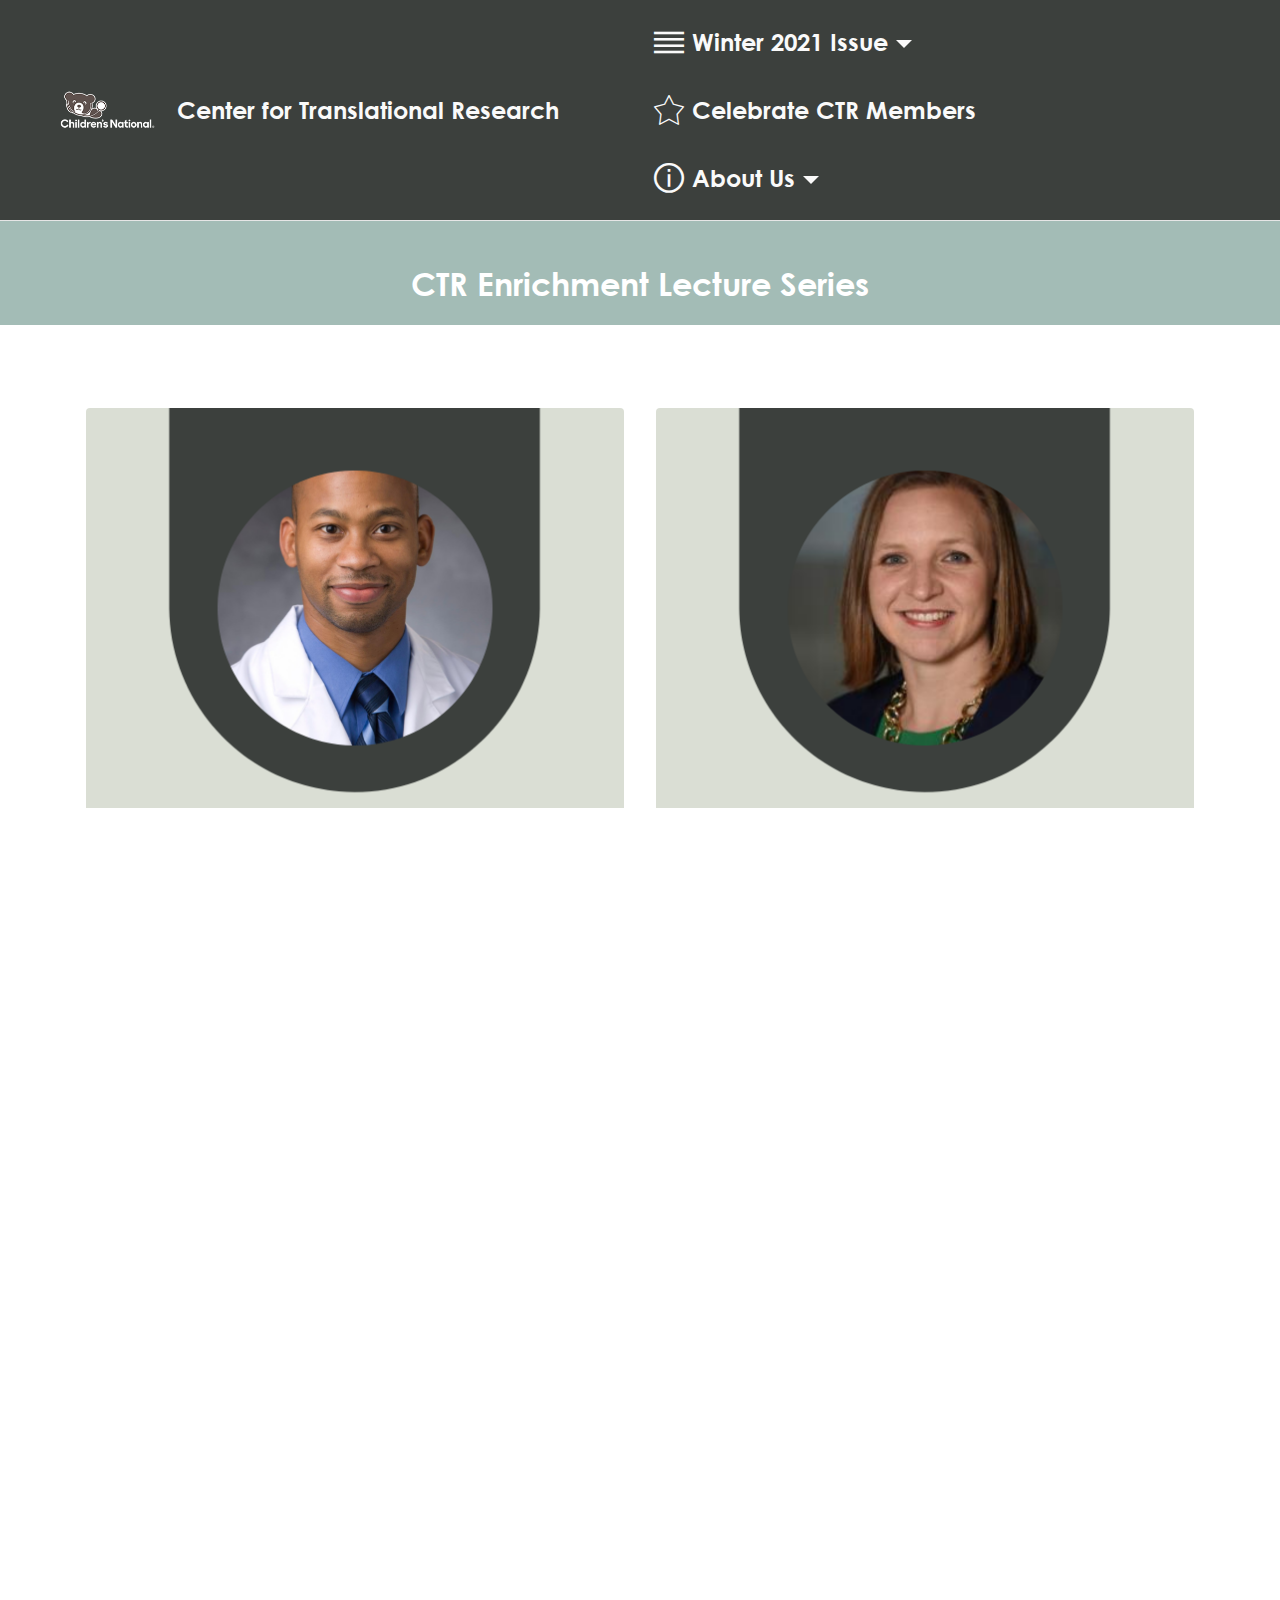
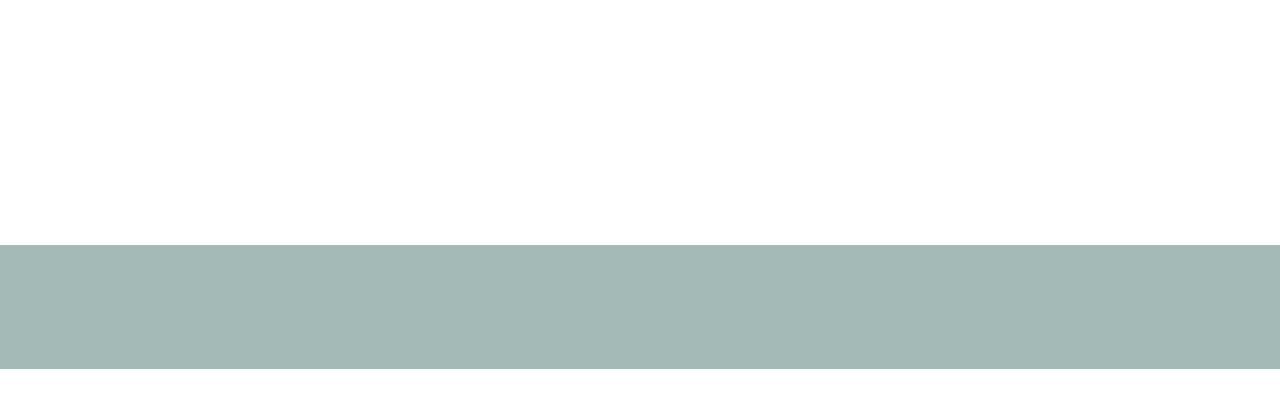
==== commit b377f2de: "GC page updated" ====
--- a/CTREnrichmentSeries.html
+++ b/CTREnrichmentSeries.html
@@ -169,7 +169,7 @@
             </div>
         </div>
     </div>
-</section><section style="background-color: #fff; font-family: -apple-system, BlinkMacSystemFont, 'Segoe UI', 'Roboto', 'Helvetica Neue', Arial, sans-serif; color:#aaa; font-size:12px; padding: 0; align-items: center; display: flex;"><a href="https://mobirise.site/c" style="flex: 1 1; height: 3rem; padding-left: 1rem;"></a><p style="flex: 0 0 auto; margin:0; padding-right:1rem;">Designed with Mobirise <a href="https://mobirise.site/u" style="color:#aaa;">website</a> templates</p></section><script src="assets/web/assets/jquery/jquery.min.js"></script>  <script src="assets/popper/popper.min.js"></script>  <script src="assets/tether/tether.min.js"></script>  <script src="assets/bootstrap/js/bootstrap.min.js"></script>  <script src="assets/smoothscroll/smooth-scroll.js"></script>  <script src="assets/dropdown/js/nav-dropdown.js"></script>  <script src="assets/dropdown/js/navbar-dropdown.js"></script>  <script src="assets/touchswipe/jquery.touch-swipe.min.js"></script>  <script src="assets/viewportchecker/jquery.viewportchecker.js"></script>  <script src="assets/theme/js/script.js"></script>  
+</section><section style="background-color: #fff; font-family: -apple-system, BlinkMacSystemFont, 'Segoe UI', 'Roboto', 'Helvetica Neue', Arial, sans-serif; color:#aaa; font-size:12px; padding: 0; align-items: center; display: flex;"><a href="https://mobirise.site/g" style="flex: 1 1; height: 3rem; padding-left: 1rem;"></a><p style="flex: 0 0 auto; margin:0; padding-right:1rem;"><a href="https://mobirise.site/t" style="color:#aaa;">Built</a> with Mobirise bootstrap site themes</p></section><script src="assets/web/assets/jquery/jquery.min.js"></script>  <script src="assets/popper/popper.min.js"></script>  <script src="assets/tether/tether.min.js"></script>  <script src="assets/bootstrap/js/bootstrap.min.js"></script>  <script src="assets/smoothscroll/smooth-scroll.js"></script>  <script src="assets/dropdown/js/nav-dropdown.js"></script>  <script src="assets/dropdown/js/navbar-dropdown.js"></script>  <script src="assets/touchswipe/jquery.touch-swipe.min.js"></script>  <script src="assets/viewportchecker/jquery.viewportchecker.js"></script>  <script src="assets/theme/js/script.js"></script>  
   
   
  <div id="scrollToTop" class="scrollToTop mbr-arrow-up"><a style="text-align: center;"><i class="mbr-arrow-up-icon mbr-arrow-up-icon-cm cm-icon cm-icon-smallarrow-up"></i></a></div>
